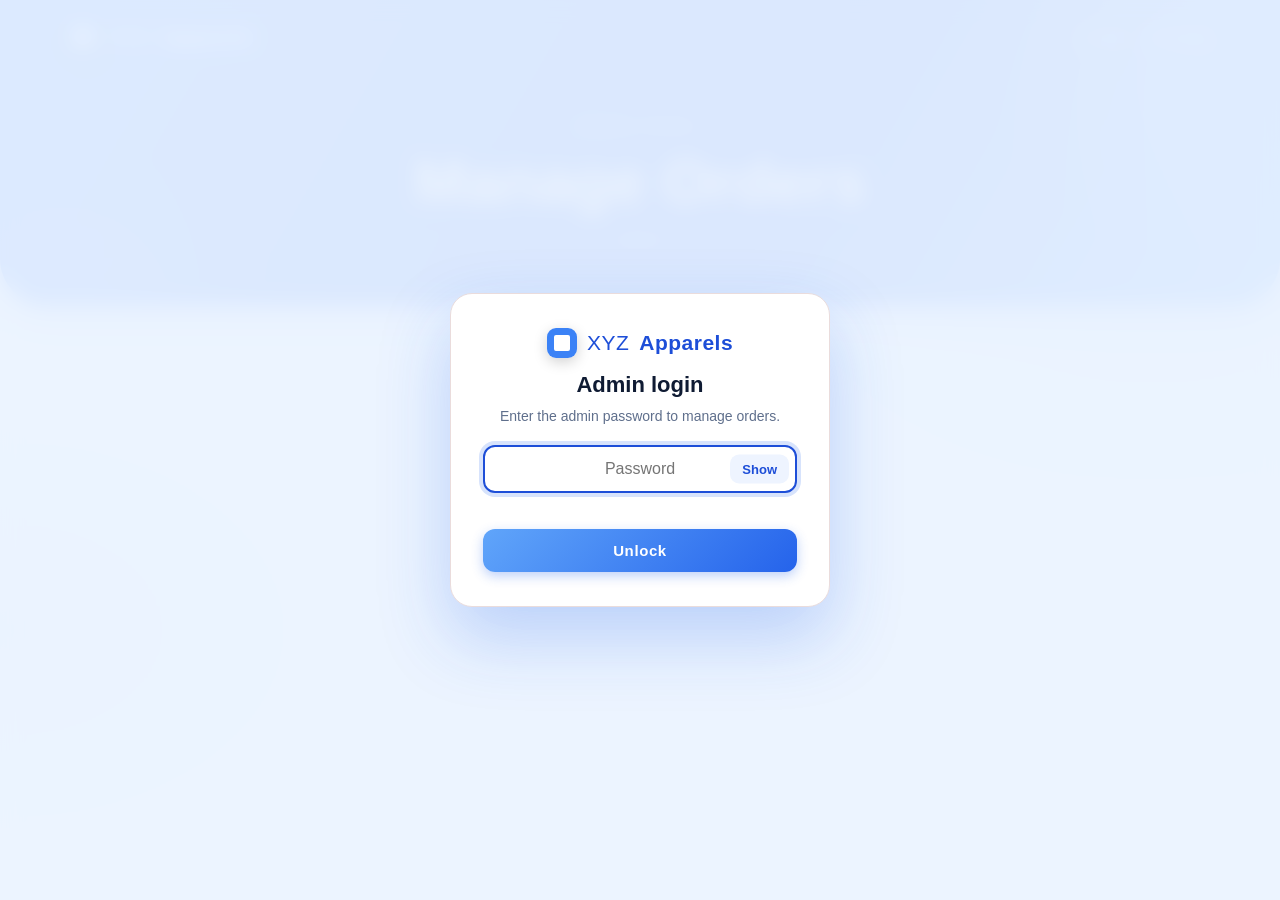
==== admin-panel.html @ ec667dd8 "Add files via upload" ====
<!doctype html><html lang="en"><head><meta charset="utf-8"><meta name="viewport" content="width=device-width,initial-scale=1">
<title>Admin Panel - XYZ Apparels Ltd</title>
<link rel="preconnect" href="https://fonts.googleapis.com"><link href="https://fonts.googleapis.com/css2?family=Inter:wght@400;500;600&family=Playfair+Display:wght@500;600&display=swap" rel="stylesheet"><link rel="stylesheet" href="style.css"></head><body>
<div class="top"><div class="topbar"><a class="brand" href="index.html">XYZ <b>Apparels</b></a><div class="nav"><a href="index.html">Home</a><a href="admin.html">Orders</a></div></div>
<section class="hero"><div class="eyebrow">Admin Panel</div><h1>Manage Orders</h1><div class="rule"></div></section></div>
<main>
<div class="tabs" id="tabs"></div>
<div class="ocard"><div class="oc-h" id="och">Order details</div>
<div class="oc-grid"><div class="of"><label for="dt">Date</label><input type="date" id="dt"></div>
<div class="of grow"><label for="ttl">Order name / buyer / PO number</label><input id="ttl" maxlength="80" placeholder="e.g. Buyer ABC - PO 1234" autocomplete="off"></div>
<div class="of"><label for="opc">Products</label><input id="opc" maxlength="12" inputmode="numeric" placeholder="e.g. 250" autocomplete="off" style="width:120px"></div>
<div class="of full"><label for="nt">Note (optional)</label><textarea id="nt" rows="2" maxlength="300" placeholder="Anything worth knowing about this order"></textarea></div></div></div>
<div class="toolbar"><button class="btn sec" id="binb" style="margin-left:0">Recycle bin</button><button class="btn sec" id="histb" style="margin-left:0">Version history</button>
<button class="btn sec" id="bk" style="margin-left:0">Download backup</button><button class="btn sec" id="rb" style="margin-left:0">Restore from backup</button><button class="btn sec" id="csv" style="margin-left:0">Export to Excel (CSV)</button></div>
<div class="note" style="margin-bottom:12px">Click any image to view or edit it. You can also <b>drag pictures onto the table</b> to add them as new designs. Press Save when you are done.</div>
<div class="addrow"><button class="btn sec add" id="add" style="margin-left:0">+ Add design</button><button class="btn sec add" id="addpics" style="margin-left:0">Add designs from pictures</button></div>
<div class="wrap" id="wrap"><table><thead><tr><th class="name">Design</th><th>Name</th><th>Products</th><th>Image</th><th>Quantity</th><th>Cutting</th><th>Print</th><th>Sewing</th><th>Finishing</th><th></th></tr></thead><tbody id="b"></tbody></table></div>
<div class="savebar"><span class="status" id="st">All changes saved</span><button class="btn lg" id="save">Save</button></div></main>
<input type="file" id="file" accept="image/*" hidden><input type="file" id="multi" accept="image/*" multiple hidden><input type="file" id="bkfile" accept=".json,application/json" hidden>
<script src="sheets-config.js"></script>
<script src="app.js"></script><script>start("admin",()=>{
const $=id=>document.getElementById(id);
const tabs=$("tabs"), dt=$("dt"), ttl=$("ttl"), nt=$("nt"), opc=$("opc"), fi=$("file"), st=$("st");
let flash=new Set(), cur=1, target=null, draft=clone(load()), dirty=false;
function drawTabs(){ tabs.innerHTML=ORDERS.map(o=>`<button class="tab ${o.id===cur?"on":""}" data-o="${o.id}">Order ${o.id}</button>`).join("")+'<button class="tab add" data-add="1">+ Add order</button>'+(ORDERS.length>1?'<button class="tab del" data-del="1">&minus; Remove last order</button>':''); }
tabs.onclick=async e=>{ const b=e.target.closest(".tab"); if(!b)return;
  if(b.dataset.del){
    const last=ORDERS.length; if(last<=1)return;
    const n=designCount(draft,ORDERS[last-1]), hasInfo=!!((draft._dates&&draft._dates[last])||(draft._titles&&draft._titles[last])||(draft._notes&&draft._notes[last])||(draft._products&&draft._products[last]));
    if(n>0||hasInfo){ if(!(await confirmBox("Remove Order "+last+"?"+(n?" Its "+n+" design"+(n>1?"s":"")+" will be deleted.":"")))) return; }
    for(let k=1;k<=n;k++){ const r=getRow(draft,last,k); if(Object.keys(r).length) (draft._bin=draft._bin||[]).push(Object.assign({o:last,i:k},clone(cleanRow(r)))); }
    delete draft[last]; ["_n","_dates","_titles","_notes","_products"].forEach(k=>{ if(draft[k]) delete draft[k][last]; });
    setOrderCount(last-1); if(cur>ORDERS.length) cur=ORDERS.length;
    mark(true); drawTabs(); showDate(); render(); return;
  }
  if(b.dataset.add){ if(ORDERS.length>=200)return; setOrderCount(ORDERS.length+1); cur=ORDERS.length; mark(true); drawTabs(); showDate(); render(); return; }
  flash.clear(); cur=+b.dataset.o; drawTabs(); showDate(); render(); };
function showDate(){
  dt.value=(draft._dates&&draft._dates[cur])||""; ttl.value=(draft._titles&&draft._titles[cur])||""; nt.value=(draft._notes&&draft._notes[cur])||""; opc.value=(draft._products&&draft._products[cur])||"";
  $("och").textContent="Order "+cur+" details";
}
function setMeta(key,v){ draft[key]=draft[key]||{}; if(String(v).trim()) draft[key][cur]=v; else delete draft[key][cur]; mark(true); }
dt.oninput=()=>setMeta("_dates",dt.value); ttl.oninput=()=>setMeta("_titles",ttl.value); nt.oninput=()=>setMeta("_notes",nt.value); opc.oninput=()=>setMeta("_products",opc.value.trim());
showDate(); drawTabs();
window.__dirty=()=>dirty;
function mark(v){dirty=v;st.textContent=v?"Unsaved changes":"All changes saved";st.className="status "+(v?"dirty":"");}
function row(i){draft[cur]=draft[cur]||{};draft[cur][i]=draft[cur][i]||{};return draft[cur][i];}
function setF(i,f,v){const r=row(i); if(v) r[f]=v; else delete r[f]; mark(true);}
function render(){
  const o=ORDERS.find(x=>x.id===cur); let h="";
  for(let i=1;i<=designCount(draft,o);i++){ const r=getRow(draft,cur,i);
    h+=`<tr data-i="${i}"${flash.has(cur+"_"+i)?' class="flash"':""}><td class="name" data-label="Design">Design ${i}</td><td data-label="Name"><input class="cell name-in" placeholder="Product name" value="${esc(r.name)}" oninput="setF(${i},'name',this.value.trim())"></td><td data-label="Products"><input class="cell pc-in" inputmode="numeric" placeholder="0" value="${esc(r.products)}" oninput="setF(${i},'products',this.value.trim())"></td><td data-label="Image">${r.img?`<img class="thumb" src="${r.img}">`:'<div class="ph">&#9707;</div>'}
    <div class="btns"><button class="btn" onclick="up(${i})">${r.img?"Replace":"Upload"}</button>${r.img?`<button class="btn sec" onclick="rm(${i})">Remove</button>`:""}</div></td>`+
    COLS.map(c=>`<td data-label="${c[1]}"><input class="cell" value="${esc(r[c[0]])}" oninput="setF(${i},'${c[0]}',this.value.trim())"></td>`).join("")+`<td class="act"><button class="btn sec del" onclick="delD(${i})">Delete</button></td></tr>`; }
  $("b").innerHTML=h||'<tr><td colspan="10" style="height:120px;color:#5f6f8c">No designs yet - press "+ Add design" or drag pictures here</td></tr>';
}
async function delD(i){
  const o=ORDERS.find(x=>x.id===cur), n=designCount(draft,o);
  const has=Object.keys(getRow(draft,cur,i)).length>0;
  const binRow=()=>{ if(has) (draft._bin=draft._bin||[]).push(Object.assign({o:cur,i},clone(cleanRow(getRow(draft,cur,i))))); };
  if(has && !(await confirmBox("Do you really want to delete this design?")))return false;
  binRow();
  const rows=draft[cur]=draft[cur]||{};
  for(let k=i;k<n;k++){ if(rows[k+1]) rows[k]=rows[k+1]; else delete rows[k]; }
  delete rows[n]; draft._n=draft._n||{}; draft._n[cur]=n-1; mark(true); render(); return true;
}
function up(i){target=i;fi.value="";fi.click()}
function rm(i){setF(i,"img","");render()}
fi.onchange=async()=>{ if(!fi.files[0])return; setF(target,"img",await readImage(fi.files[0])); render(); };
$("add").onclick=()=>{const o=ORDERS.find(x=>x.id===cur); draft._n=draft._n||{}; draft._n[cur]=designCount(draft,o)+1; mark(true); render();
  const w=$("wrap"); w.scrollTop=w.scrollHeight;};
$("save").onclick=()=>doSave();
window.onbeforeunload=e=>{ if(dirty){e.preventDefault();e.returnValue="";} };
async function doSave(){
  const b=$("save"); b.disabled=true; b.textContent="Saving...";
  const ok=await save(draft); b.disabled=false; b.textContent="Save";
  if(ok){ flash.clear(); draft=load(); showDate(); render(); st.textContent="Saved"; st.className="status ok"; dirty=false; }
  return ok;
}
$("b").addEventListener("click",e=>{
  const t=e.target.closest(".thumb,.ph"); if(!t)return;
  Viewer.open({edit:true,count:()=>designCount(draft,ORDERS.find(x=>x.id===cur)),get:i=>getRow(draft,cur,i),
    setField:(i,k,v)=>setF(i,k,v),setImage:(i,v)=>setF(i,"img",v),remove:delD,save:doSave,dirty:()=>dirty,onClose:render},+t.closest("tr").dataset.i);
});

// ---- add many designs from pictures (button or drag & drop)
async function addFromFiles(files){
  files=files.filter(f=>/^image\//.test(f.type));
  if(!files.length){ alert("Please choose picture files."); return; }
  if(files.length>100){ alert("Up to 100 pictures at a time. The first 100 will be added."); files=files.slice(0,100); }
  const o=ORDERS.find(x=>x.id===cur); let n=designCount(draft,o);
  const c=chip("Adding pictures... 0/"+files.length);
  for(let k=0;k<files.length;k++){
    try{
      const img=await readImage(files[k]); n++; draft._n=draft._n||{}; draft._n[cur]=n;
      const r=row(n); r.img=img;
      const nm=files[k].name.replace(/\.[^.]+$/,"").replace(/[_-]+/g," ").trim(); if(nm) r.name=nm;
    }catch(e){}
    c.textContent="Adding pictures... "+(k+1)+"/"+files.length;
  }
  c.remove(); mark(true); render(); const w=$("wrap"); w.scrollTop=w.scrollHeight;
}
$("addpics").onclick=()=>{ $("multi").value=""; $("multi").click(); };
$("multi").onchange=()=>addFromFiles([...$("multi").files]);
const wrap=$("wrap"), hasFiles=e=>e.dataTransfer&&[...e.dataTransfer.types].includes("Files");
["dragenter","dragover"].forEach(ev=>wrap.addEventListener(ev,e=>{ if(hasFiles(e)){ e.preventDefault(); wrap.classList.add("drop"); } }));
["dragleave","drop"].forEach(ev=>wrap.addEventListener(ev,()=>wrap.classList.remove("drop")));
wrap.addEventListener("drop",e=>{ if(hasFiles(e)){ e.preventDefault(); addFromFiles([...e.dataTransfer.files]); } });
window.addEventListener("dragover",e=>{ if(hasFiles(e)) e.preventDefault(); });
window.addEventListener("drop",e=>{ if(hasFiles(e)) e.preventDefault(); });

// ---- backup / restore / export
const today=()=>new Date().toISOString().slice(0,10);
function download(name,text,type){ const a=document.createElement("a"); a.href=URL.createObjectURL(new Blob([text],{type})); a.download=name; document.body.appendChild(a); a.click(); setTimeout(()=>{ URL.revokeObjectURL(a.href); a.remove(); },1500); }
$("bk").onclick=()=>{
  if(dirty && !confirm("You have unsaved changes. They will NOT be in this backup. Continue?")) return;
  const s=load(), out={app:"xyz-orders",version:2,exportedAt:new Date().toISOString(),orderCount:ORDERS.length,orders:[]};
  ORDERS.forEach(o=>{
    const n=designCount(s,o), ds=[];
    for(let i=1;i<=n;i++){ const r=getRow(s,o.id,i), x={}; ["name","products","qty","cutting","print","sewing","finishing","img"].forEach(k=>{ if(r[k]) x[k]=r[k]; }); ds.push(x); }
    out.orders.push({id:o.id,date:(s._dates||{})[o.id]||"",name:(s._titles||{})[o.id]||"",note:(s._notes||{})[o.id]||"",products:(s._products||{})[o.id]||"",designs:ds});
  });
  download("xyz-orders-backup-"+today()+".json",JSON.stringify(out),"application/json");
};
$("rb").onclick=()=>{ if(dirty){ alert("Please press Save first, then restore from a backup."); return; } $("bkfile").value=""; $("bkfile").click(); };
$("bkfile").onchange=async()=>{
  const f=$("bkfile").files[0]; if(!f) return;
  let b; try{ b=JSON.parse(await f.text()); }catch(e){ alert("That file is not a valid backup."); return; }
  if(!b||b.app!=="xyz-orders"||!Array.isArray(b.orders)){ alert("That file is not an XYZ Orders backup."); return; }
  const nd=b.orders.reduce((a,o)=>a+((o.designs||[]).length),0);
  if(!(await confirmBox("Replace ALL current data with this backup?","Load backup","The backup has "+b.orders.length+" orders and "+nd+" designs. Nothing is changed until you press Save, and your current data is stored in Version history first, so you can undo it."))) return;
  setOrderCount(b.orderCount||b.orders.length||6);
  const n2={_n:{},_dates:{},_titles:{},_notes:{},_products:{}};
  b.orders.forEach(o=>{
    if(!(o.id>=1&&o.id<=ORDERS.length)) return;
    const ds=o.designs||[]; n2[o.id]={}; ds.forEach((x,k)=>{ n2[o.id][k+1]=Object.assign({},x); }); n2._n[o.id]=ds.length;
    if(o.date) n2._dates[o.id]=o.date; if(o.name) n2._titles[o.id]=o.name; if(o.note) n2._notes[o.id]=o.note; if(o.products) n2._products[o.id]=o.products;
  });
  draft=n2; cur=1; flash.clear(); drawTabs(); showDate(); render(); mark(true);
};
$("csv").onclick=()=>{
  const s=load(), q=v=>'"'+String(v==null?"":v).replace(/"/g,'""')+'"', safe=v=>/^[=+\-@]/.test(String(v||""))?"'"+v:(v||"");
  const rows=[["Order","Order name","Order products","Date","Design","Name","Products","Quantity","Cutting","Print","Sewing","Finishing"]];
  ORDERS.forEach(o=>{ const n=designCount(s,o);
    for(let i=1;i<=n;i++){ const r=getRow(s,o.id,i); rows.push([o.id,safe((s._titles||{})[o.id]),(s._products||{})[o.id]||"",(s._dates||{})[o.id]||"",i,safe(r.name),r.products||"",r.qty||"",r.cutting||"",r.print||"",r.sewing||"",r.finishing||""]); } });
  download("xyz-orders-"+today()+".csv","﻿"+rows.map(r=>r.map(q).join(",")).join("\r\n"),"text/csv;charset=utf-8");
};

// ---- recovery
const afterRecovery=async(res)=>{
  const before=load();
  if(res&&res.rows) await applyLoad(res); else await loadAll();
  draft=load();
  const sum=diffData(before,draft);
  flash=new Set([...sum.added,...sum.changed].map(x=>x.o+"_"+x.i));
  const first=sum.added[0]||sum.changed[0]||sum.removed[0];
  cur=first?Math.min(first.o,ORDERS.length):Math.min(cur,ORDERS.length);
  drawTabs(); showDate(); render(); mark(false);
  return sum;
};
$("binb").onclick=()=>{ if(dirty){ alert("Please press Save first, then open the Recycle bin."); return; } openBin(afterRecovery); };
$("histb").onclick=()=>{ if(dirty){ alert("Please press Save first, then open Version history."); return; } openHistory(afterRecovery); };
Object.assign(window,{up,rm,delD,setF});
render();
});</script></body></html>
---- style.css ----
:root{--bg:#fbf8f8;--red:#2563eb;--red2:#60a5fa;--dark:#3b82f6;--line:#eadcdc;--text:#0f1b33;--mute:#5f6f8c}
*{box-sizing:border-box}
html{scroll-behavior:smooth}
body{margin:0;font-family:'Inter',system-ui,sans-serif;color:var(--text);min-height:100vh;background:var(--bg)}
a{color:inherit}
.top{background:linear-gradient(135deg,var(--dark),var(--red) 55%,var(--red2));color:#fff;position:relative;overflow:hidden;box-shadow:0 10px 30px rgba(37,99,235,.25)}
.top::before{content:"";position:absolute;right:-120px;top:-160px;width:420px;height:420px;border-radius:50%;background:rgba(255,255,255,.07)}
.top::after{content:"";position:absolute;left:-90px;bottom:-200px;width:360px;height:360px;border-radius:50%;background:rgba(255,255,255,.05)}
.topbar{position:relative;z-index:1;display:flex;justify-content:space-between;align-items:center;max-width:1200px;margin:0 auto;padding:22px 28px}
.brand{font-family:'Playfair Display',serif;font-size:20px;letter-spacing:.5px}
.brand b{font-weight:600;border-bottom:2px solid rgba(255,255,255,.7)}
.nav a{font-size:13px;letter-spacing:.14em;text-transform:uppercase;text-decoration:none;color:rgba(255,255,255,.8);margin-left:22px;transition:.2s}
.nav a:hover{color:#fff}
.hero{position:relative;z-index:1;text-align:center;padding:46px 20px 64px}
.eyebrow{font-size:12px;letter-spacing:.35em;text-transform:uppercase;color:var(--red)}
.top .eyebrow{color:rgba(255,255,255,.8)}
.hero h1{font-family:'Playfair Display',serif;font-weight:600;font-size:clamp(34px,6vw,62px);margin:12px 0 10px;color:#fff}
.hero p{color:rgba(255,255,255,.85);max-width:520px;margin:0 auto}
.rule{width:90px;height:2px;margin:22px auto 0;background:linear-gradient(90deg,transparent,#fff,transparent)}
main{max-width:1200px;margin:0 auto;padding:36px 28px 70px}
.top + main{margin-top:0}
.grid{display:grid;grid-template-columns:repeat(auto-fill,minmax(330px,1fr));gap:26px}
.card{position:relative;display:block;text-decoration:none;padding:34px 30px 28px;border-radius:18px;overflow:hidden;background:#fff;border:1px solid var(--line);
box-shadow:0 6px 20px rgba(37,99,235,.06);transition:transform .35s cubic-bezier(.2,.8,.2,1),border-color .35s,box-shadow .35s}
.card::before{content:"";position:absolute;inset:0 0 auto 0;height:4px;background:linear-gradient(90deg,var(--dark),var(--red2))}
.card::after{content:"";position:absolute;right:-60px;top:-60px;width:180px;height:180px;border-radius:50%;background:radial-gradient(circle,rgba(96,165,250,.10),transparent 70%)}
.card:hover{transform:translateY(-8px);border-color:rgba(37,99,235,.35);box-shadow:0 24px 44px rgba(37,99,235,.18)}
.card .no{font-family:'Playfair Display',serif;font-size:60px;line-height:1;color:var(--red)}
.card .lbl{font-size:12px;letter-spacing:.3em;text-transform:uppercase;color:var(--mute);margin-top:6px}
.card h2{font-family:'Playfair Display',serif;font-weight:500;font-size:28px;margin:18px 0 18px}
.stats{display:flex;gap:28px;padding-top:18px;border-top:1px solid var(--line)}
.stats span{display:block;font-size:11px;letter-spacing:.2em;text-transform:uppercase;color:var(--mute)}
.stats strong{font-size:20px;font-weight:600}
.stats small{font-weight:400;color:var(--mute);font-size:13px}
.go{position:absolute;right:26px;bottom:26px;width:38px;height:38px;border-radius:50%;border:1px solid var(--red);display:grid;place-items:center;color:var(--red);transition:.3s}
.card:hover .go{background:var(--red);color:#fff;transform:translateX(4px)}
.back{display:inline-block;margin:0 0 20px;color:var(--mute);text-decoration:none;font-size:14px}
.back:hover{color:var(--red)}
.otitle{font-family:'Playfair Display',serif;font-size:46px;font-weight:600;margin:6px 0 18px}
.chips{display:flex;gap:12px;flex-wrap:wrap;margin:0 0 26px}
.chip{padding:10px 18px;border:1px solid var(--line);border-radius:999px;background:#fff;font-size:14px;color:var(--mute)}
.chip b{color:var(--red);font-weight:600;margin-left:6px}
.wrap{overflow:auto;border-radius:16px;border:1px solid var(--line);background:#fff;box-shadow:0 14px 40px rgba(37,99,235,.10);max-height:75vh}
table{border-collapse:separate;border-spacing:0;width:100%;min-width:820px}
thead th{position:sticky;top:0;z-index:2;background:linear-gradient(135deg,var(--dark),var(--red));color:#fff;font-size:12px;letter-spacing:.18em;text-transform:uppercase;font-weight:600;padding:18px 14px}
td{padding:12px 14px;text-align:center;border-bottom:1px solid var(--line);height:78px}
tbody tr:nth-child(even){background:#f3f8ff}
tbody tr{transition:background .2s}
tbody tr:hover{background:#e6f0ff}
tbody tr:last-child td{border-bottom:0}
td.name,th.name{text-align:left;padding-left:24px}
td.name{font-family:'Playfair Display',serif;font-size:17px;white-space:nowrap}
.thumb{width:62px;height:62px;border-radius:12px;object-fit:cover;display:block;margin:0 auto;border:2px solid #fff;box-shadow:0 4px 14px rgba(37,99,235,.25)}
.ph{width:62px;height:62px;border-radius:12px;border:1px dashed #bcd0ee;margin:0 auto;display:grid;place-items:center;color:#bcd0ee;font-size:20px}
.empty{color:#bcd0ee}
.btn{background:linear-gradient(135deg,var(--red2),var(--red));color:#fff;border:0;border-radius:10px;padding:8px 16px;cursor:pointer;font:600 13px 'Inter',sans-serif;letter-spacing:.04em;transition:.2s;box-shadow:0 4px 12px rgba(37,99,235,.3)}
.btn:hover{filter:brightness(1.08);transform:translateY(-1px)}
.btn.sec{background:#fff;color:var(--mute);border:1px solid var(--line);margin-left:6px;box-shadow:none}
.btn.sec:hover{color:var(--red);border-color:var(--red)}
.btns{margin-top:8px}
input.cell{width:96px;padding:10px 8px;text-align:center;background:#fff;color:#0f1b33;font:600 14px "Inter",sans-serif;border:2px solid #93b4f5;border-radius:10px;box-shadow:0 2px 6px rgba(37,99,235,.18);transition:.2s}
input.cell:hover{border-color:#2563eb}
input.cell:focus{outline:0;border-color:#1d4ed8;box-shadow:0 0 0 4px rgba(37,99,235,.22)}
select{padding:11px 16px;background:#fff;color:var(--text);border:1px solid var(--red);border-radius:12px;font:15px 'Inter',sans-serif}
.toolbar{display:flex;gap:16px;align-items:center;flex-wrap:wrap;margin-bottom:22px}
.note{color:var(--mute);font-size:13px}
footer{text-align:center;color:var(--mute);font-size:12px;letter-spacing:.2em;text-transform:uppercase;padding:0 0 36px}
@media(max-width:600px){.topbar{padding:16px}main{padding:26px 14px 50px}}
/* order cards - distinct deep blue */
.card{background:linear-gradient(145deg,#1e3a8a,#2563eb 60%,#3b82f6);border:0;color:#fff;box-shadow:0 14px 34px rgba(37,99,235,.35);min-height:200px;padding-bottom:34px}
.card::before{height:3px;background:linear-gradient(90deg,#fff,transparent);opacity:.5}
.card::after{background:radial-gradient(circle,rgba(255,255,255,.2),transparent 70%)}
.card:hover{box-shadow:0 26px 50px rgba(37,99,235,.5)}
.card .no{color:#fff}
.card .lbl{color:rgba(255,255,255,.75);margin-top:8px;font-size:13px}
.go{border-color:#fff;color:#fff}
.card:hover .go{background:#fff;color:#1d4ed8}
.thumbs{display:flex;gap:8px;margin-top:22px;flex-wrap:wrap;max-width:calc(100% - 50px)}
.thumbs img,.thumbs .more{width:46px;height:46px;border-radius:10px;object-fit:cover;border:2px solid rgba(255,255,255,.9)}
.thumbs .more{background:rgba(255,255,255,.2);display:grid;place-items:center;font-weight:600;font-size:13px}
.empty-note{margin-top:22px;font-size:13px;color:rgba(255,255,255,.7)}
/* admin save bar */
.savebar{position:sticky;bottom:16px;z-index:5;display:flex;justify-content:flex-end;align-items:center;gap:14px;margin-top:18px}
.savebar .status{background:#fff;border:1px solid var(--line);border-radius:999px;padding:8px 16px;font-size:13px;color:var(--mute)}
.savebar .status.dirty{color:#b45309;border-color:#f5c27a;background:#fffaf0}
.savebar .status.ok{color:#15803d;border-color:#a7e3bd;background:#f2fcf5}
.btn.lg{padding:13px 30px;font-size:15px;border-radius:12px}
.btn.add{margin-top:18px}

/* ===== premium polish + animation ===== */
@keyframes fadeUp{from{opacity:0;transform:translateY(28px)}to{opacity:1;transform:none}}
@keyframes fadeIn{from{opacity:0}to{opacity:1}}
@keyframes gradMove{0%{background-position:0% 50%}50%{background-position:100% 50%}100%{background-position:0% 50%}}
@keyframes float{0%,100%{transform:translate(0,0) scale(1)}50%{transform:translate(30px,-24px) scale(1.08)}}
@keyframes floatB{0%,100%{transform:translate(0,0)}50%{transform:translate(-36px,22px)}}
@keyframes shine{from{background-position:-200% 0}to{background-position:200% 0}}
@keyframes ruleGrow{from{width:0;opacity:0}to{width:90px;opacity:1}}
@keyframes bob{0%,100%{transform:translateY(0)}50%{transform:translateY(-5px)}}
@keyframes rowIn{from{opacity:0;transform:translateX(-14px)}to{opacity:1;transform:none}}
@keyframes pop{from{opacity:0;transform:scale(.5)}to{opacity:1;transform:none}}
@keyframes pulse{0%{box-shadow:0 0 0 0 rgba(37,99,235,.45)}100%{box-shadow:0 0 0 14px rgba(37,99,235,0)}}

body{animation:fadeIn .6s ease both;
background:radial-gradient(700px 420px at 90% 30%,rgba(96,165,250,.14),transparent 60%),radial-gradient(600px 400px at 0% 70%,rgba(37,99,235,.08),transparent 60%),#f7faff;background-attachment:fixed}
.top{background:linear-gradient(120deg,#3b82f6,#2563eb 30%,#60a5fa 60%,#2563eb 85%,#3b82f6);background-size:300% 300%;animation:gradMove 14s ease infinite;
border-radius:0 0 46px 46px;box-shadow:0 18px 50px rgba(37,99,235,.32)}
.top::before{animation:float 11s ease-in-out infinite;background:radial-gradient(circle,rgba(255,255,255,.22),rgba(255,255,255,0) 70%)}
.top::after{animation:floatB 13s ease-in-out infinite;background:radial-gradient(circle,rgba(255,255,255,.16),rgba(255,255,255,0) 70%)}
.topbar{animation:fadeUp .7s .05s cubic-bezier(.2,.8,.2,1) both}
.brand{display:flex;align-items:center;gap:10px;font-size:21px}
.brand::before{content:"";width:30px;height:30px;border-radius:9px;background:#fff;box-shadow:inset 0 0 0 7px #3b82f6,0 4px 14px rgba(0,0,0,.18);animation:bob 4s ease-in-out infinite}
.brand b{border:0}
.nav a{position:relative;padding:6px 0}
.nav a::after{content:"";position:absolute;left:0;bottom:0;height:2px;width:100%;background:#fff;transform:scaleX(0);transform-origin:left;transition:transform .35s}
.nav a:hover::after{transform:scaleX(1)}
.hero .eyebrow{animation:fadeUp .8s .15s both}
.hero h1{animation:fadeUp .9s .28s cubic-bezier(.2,.8,.2,1) both;text-shadow:0 6px 30px rgba(15,40,120,.35);
background:linear-gradient(100deg,#fff 30%,#dbeafe 50%,#fff 70%);background-size:200% 100%;-webkit-background-clip:text;background-clip:text;color:transparent;
animation:fadeUp .9s .28s both,shine 6s 1.4s linear infinite}
.hero p{animation:fadeUp .9s .42s both}
.rule{animation:ruleGrow 1s .6s both}
.eyebrow{animation:fadeUp .7s both}

/* cards */
.card{--mx:50%;--my:0%;animation:fadeUp .8s cubic-bezier(.2,.8,.2,1) backwards;animation-delay:calc(.35s + var(--i,0)*.09s);
background:radial-gradient(circle at var(--mx) var(--my),rgba(255,255,255,.28),transparent 46%),linear-gradient(145deg,#1e3a8a,#2563eb 60%,#3b82f6);
border-radius:22px;transition:transform .25s ease-out,box-shadow .35s;will-change:transform}
.card:hover{transform:translateY(-10px)}
.card .no{font-size:72px;letter-spacing:-2px;text-shadow:0 8px 24px rgba(0,0,0,.25);transition:transform .4s}
.card:hover .no{transform:scale(1.08) translateX(6px)}
.card .lbl{letter-spacing:.4em}
.card .shine{position:absolute;inset:0;background:linear-gradient(110deg,transparent 35%,rgba(255,255,255,.28) 50%,transparent 65%);transform:translateX(-120%);pointer-events:none}
.card:hover .shine{transform:translateX(120%);transition:transform .9s ease}
.thumbs img,.thumbs .more{animation:pop .5s backwards;transition:transform .25s}
.thumbs img:nth-child(2){animation-delay:.08s}.thumbs img:nth-child(3){animation-delay:.16s}.thumbs img:nth-child(4){animation-delay:.24s}
.thumbs img:hover{transform:translateY(-4px) scale(1.12)}
.go{transition:.35s}
.card:hover .go{animation:pulse 1.2s infinite}
footer{animation:fadeIn 1.2s .9s both}

/* table + admin */
.chip{transition:.25s}
.wrap{animation:fadeUp .8s .2s cubic-bezier(.2,.8,.2,1) both;border-radius:22px}
thead th{background:linear-gradient(135deg,#1e3a8a,#2563eb);letter-spacing:.2em}
tbody tr{animation:rowIn .5s ease backwards}
tbody tr:nth-child(1){animation-delay:.3s}tbody tr:nth-child(2){animation-delay:.36s}tbody tr:nth-child(3){animation-delay:.42s}tbody tr:nth-child(4){animation-delay:.48s}tbody tr:nth-child(5){animation-delay:.54s}tbody tr:nth-child(6){animation-delay:.6s}tbody tr:nth-child(7){animation-delay:.66s}tbody tr:nth-child(n+8){animation-delay:.7s}
.thumb{transition:transform .3s}
.thumb:hover{transform:scale(1.18);position:relative;z-index:3}
.btn{position:relative;overflow:hidden}
.btn::after{content:"";position:absolute;inset:0;background:linear-gradient(110deg,transparent 30%,rgba(255,255,255,.4) 50%,transparent 70%);transform:translateX(-120%)}
.btn:hover::after{transform:translateX(120%);transition:transform .7s}
.btn:active{transform:scale(.96)}
.btn.lg{animation:pulse 2.2s 1s infinite}
.back{transition:.25s}.back:hover{transform:translateX(-5px)}
.otitle{animation:fadeUp .8s .1s both}
.savebar .status{transition:.3s}
@media(prefers-reduced-motion:reduce){*,*::before,*::after{animation:none!important;transition:none!important}}

/* ===== design viewer / editor ===== */
.thumb,.ph{cursor:zoom-in}
.vw{position:fixed;inset:0;z-index:100;display:none;align-items:center;justify-content:center;padding:20px;background:rgba(10,25,70,.55);backdrop-filter:blur(8px)}
.vw.open{display:flex;animation:fadeIn .25s both}
.vw-panel{position:relative;width:min(760px,100%);max-height:94vh;overflow:auto;background:#fff;border-radius:26px;padding:26px 28px 28px;box-shadow:0 40px 90px rgba(10,25,90,.5);animation:vwIn .4s cubic-bezier(.2,.9,.3,1.1) both}
@keyframes vwIn{from{opacity:0;transform:translateY(30px) scale(.92)}to{opacity:1;transform:none}}
@keyframes slideImg{from{opacity:0;transform:scale(.96)}to{opacity:1;transform:none}}
.vw-x{position:absolute;right:16px;top:14px;width:38px;height:38px;border:0;border-radius:50%;background:#eef4ff;color:#1d4ed8;font-size:24px;line-height:1;cursor:pointer;transition:.25s}
.vw-x:hover{background:#2563eb;color:#fff;transform:rotate(90deg)}
.vw-head{display:flex;align-items:center;justify-content:center;gap:18px;margin:0 40px 16px}
.vw-title{font-family:'Playfair Display',serif;font-size:26px;font-weight:600;text-align:center}
.vw-title small{font:500 13px 'Inter',sans-serif;color:var(--mute);margin-left:6px}
.vw-title em{display:inline-block;margin-left:10px;font:600 11px 'Inter',sans-serif;letter-spacing:.15em;text-transform:uppercase;background:#2563eb;color:#fff;padding:4px 10px;border-radius:999px;vertical-align:middle}
.vw-nav{width:38px;height:38px;border-radius:50%;border:1px solid var(--line);background:#fff;color:#2563eb;font-size:24px;line-height:1;cursor:pointer;transition:.25s}
.vw-nav:hover:not(:disabled){background:#2563eb;color:#fff}
.vw-nav:disabled{opacity:.3;cursor:default}
.vw-stage{display:grid;place-items:center;min-height:240px;border-radius:18px;background:linear-gradient(145deg,#eef4ff,#dbe8ff);overflow:hidden}
.vw-stage.slide .vw-img{animation:slideImg .35s both}
.vw-img{max-width:100%;max-height:52vh;object-fit:contain;display:block}
.vw-none{color:#8aa3d6;font-size:15px;padding:70px 0}
.vw-tools{display:flex;gap:10px;justify-content:center;margin-top:14px}
.vw-details{display:grid;grid-template-columns:repeat(auto-fit,minmax(120px,1fr));gap:12px;margin-top:18px}
.vw-f{display:block;padding:14px;border:1px solid var(--line);border-radius:14px;background:#f7faff;text-align:center}
.vw-f span{display:block;font-size:11px;letter-spacing:.18em;text-transform:uppercase;color:var(--mute);margin-bottom:6px}
.vw-f strong{font-size:20px;color:#0f1b33}
.vw-f input.cell{width:100%}
.vw-foot{display:flex;justify-content:flex-end;align-items:center;gap:14px;margin-top:20px}
.vw-foot .status{background:#fff;border:1px solid var(--line);border-radius:999px;padding:8px 16px;font-size:13px;color:var(--mute)}
.vw-foot .status.dirty{color:#b45309;border-color:#f5c27a;background:#fffaf0}
.vw-foot .status.ok{color:#15803d;border-color:#a7e3bd;background:#f2fcf5}
.btn.del{margin:6px 0 0;padding:4px 10px;font-size:12px;font-family:'Inter',sans-serif}
.btn.danger{background:linear-gradient(135deg,#ef4444,#dc2626);box-shadow:0 4px 12px rgba(220,38,38,.3)}
.btn.sec.del{color:#dc2626;border-color:#f3b4b4}
.btn.sec.del:hover{background:#dc2626;color:#fff;border-color:#dc2626}

/* ===== calm mode: minimal motion ===== */
.top{animation:none;background:linear-gradient(120deg,#3b82f6,#2563eb 60%,#60a5fa);box-shadow:0 12px 34px rgba(37,99,235,.25)}
.top::before,.top::after,.brand::before,.topbar,.hero .eyebrow,.hero p,.rule,.otitle{animation:none}
.top::before,.top::after{opacity:.6}
.rule{width:90px}
.hero h1{animation:fadeIn .5s both;background:none;-webkit-text-fill-color:#fff;color:#fff;text-shadow:0 4px 18px rgba(15,40,120,.3)}
body{animation:fadeIn .3s both}
.card{animation:fadeIn .4s both;animation-delay:0s}
.card:hover{transform:translateY(-4px)}
.card:hover .no{transform:none}
.card .shine{display:none}
.card:hover .go{animation:none}
.thumbs img,.thumbs .more{animation:none}
.thumbs img:hover{transform:none}
.wrap{animation:none}
tbody tr{animation:none}
.thumb:hover{transform:none}
.btn::after{display:none}
.btn.lg{animation:none}
footer{animation:none}
.vw-panel{animation:fadeIn .2s both}
.vw-stage.slide .vw-img{animation:none}
.vw-x:hover{transform:none}
.vw-foot,.cf{}
.cf{position:fixed;inset:0;z-index:200;display:flex;align-items:center;justify-content:center;padding:20px;background:rgba(10,25,70,.5);backdrop-filter:blur(4px);animation:fadeIn .15s both}
.cf-box{background:#fff;border-radius:22px;padding:30px 30px 24px;max-width:400px;width:100%;text-align:center;box-shadow:0 30px 80px rgba(10,25,90,.45)}
.cf-ico{width:52px;height:52px;margin:0 auto 14px;border-radius:50%;background:#fee2e2;color:#dc2626;font:700 28px 'Inter',sans-serif;display:grid;place-items:center}
.cf-box h3{margin:0 0 6px;font-family:'Playfair Display',serif;font-size:22px}
.cf-box p{margin:0 0 22px;color:var(--mute);font-size:14px}
.cf-btns{display:flex;gap:10px;justify-content:center}
.cf-btns .btn{margin:0;padding:11px 24px}
.btn.sec.del{padding:11px 22px;font-size:15px;font-weight:600;border-radius:12px;margin:0;background:#fff;color:#dc2626;border:2px solid #f3b4b4}
.btn.sec.del:hover{background:#dc2626;color:#fff;border-color:#dc2626}
.btn.danger{padding:11px 22px;font-size:15px}

/* date + order tabs */
.datebox{display:inline-flex;align-items:center;gap:12px;background:#fff;border:1px solid var(--line);border-radius:14px;padding:10px 16px;margin-bottom:18px;box-shadow:0 4px 14px rgba(37,99,235,.08)}
.datebox label{font-size:12px;letter-spacing:.2em;text-transform:uppercase;font-weight:600;color:#2563eb}
.datebox input{border:2px solid #93b4f5;border-radius:10px;padding:9px 12px;font:600 15px 'Inter',sans-serif;color:#0f1b33;background:#fff}
.datebox input:focus{outline:0;border-color:#1d4ed8;box-shadow:0 0 0 4px rgba(37,99,235,.18)}
.tabs{display:flex;gap:10px;flex-wrap:wrap;margin-bottom:18px}
.tab{border:1px solid var(--line);background:#fff;color:#2563eb;font:600 15px 'Inter',sans-serif;padding:12px 22px;border-radius:12px;cursor:pointer;transition:.2s}
.tab:hover{border-color:#2563eb}
.tab.on{background:linear-gradient(135deg,#1e3a8a,#2563eb);color:#fff;border-color:transparent;box-shadow:0 6px 16px rgba(37,99,235,.3)}
.datepill{display:inline-block;margin-top:16px;padding:8px 18px;border-radius:999px;background:rgba(255,255,255,.2);border:1px solid rgba(255,255,255,.5);color:#fff;font-size:14px;font-weight:500}
.datepill[hidden]{display:none}
.datepill.dark{background:#fff;color:#2563eb;border-color:var(--line);margin:0 0 20px}

/* Arial everywhere */
*,*::before,*::after,input,button,select,textarea{font-family:Arial,Helvetica,sans-serif!important}
/* smaller order numbers + card date */
.card .no{font-size:34px;letter-spacing:0;text-shadow:none;font-weight:700}
.card .lbl{margin-top:4px}
.card{min-height:170px}
.cdate{display:inline-block;margin-top:14px;padding:6px 14px;border-radius:999px;background:rgba(255,255,255,.18);border:1px solid rgba(255,255,255,.4);font-size:13px;font-weight:600;color:#fff}
.cdate.none{background:transparent;border-style:dashed;color:rgba(255,255,255,.75);font-weight:400}
.importbar{background:#fff;border:1px dashed #2563eb;border-radius:14px;padding:12px 18px;margin-bottom:18px;color:#0f1b33;font-size:14px;display:flex;align-items:center;gap:14px;flex-wrap:wrap}

/* login gate */
.gate{position:fixed;inset:0;z-index:300;display:flex;align-items:center;justify-content:center;padding:20px;background:rgba(235,243,255,.92);backdrop-filter:blur(10px)}
.gate-box{background:#fff;border:1px solid var(--line);border-radius:22px;padding:34px 32px;max-width:380px;width:100%;text-align:center;box-shadow:0 30px 70px rgba(37,99,235,.25)}
.gate-box h3{margin:0 0 8px;font-size:22px;color:#0f1b33}
.gate-box p{margin:0 0 18px;color:var(--mute);font-size:14px;line-height:1.5}
.gate-box input{width:100%;padding:13px 14px;border:2px solid #93b4f5;border-radius:12px;font-size:16px;text-align:center;margin-bottom:10px}
.gate-box input:focus{outline:0;border-color:#1d4ed8;box-shadow:0 0 0 4px rgba(37,99,235,.18)}
.gate-err{color:#dc2626;font-size:13px;min-height:18px;margin-bottom:8px}
.gate-box .btn{width:100%}
.tab.add{border-style:dashed;color:#5f6f8c}
.tab.add:hover{color:#2563eb}
.tab.del{border-style:dashed;color:#dc2626;border-color:#f3b4b4}
.tab.del:hover{background:#dc2626;color:#fff;border-color:#dc2626}
.cell.name-in{width:180px;text-align:left;padding-left:12px}
td.pname{font-weight:600;color:#0f1b33;max-width:220px;overflow-wrap:anywhere}
.vw-name{display:block;margin:0 0 14px}
.vw-name span{display:block;font-size:11px;letter-spacing:.18em;text-transform:uppercase;color:var(--mute);margin-bottom:6px}
.vw-name input.cell{width:100%;text-align:left;padding:11px 14px}
.vw-pname{text-align:center;font-size:18px;font-weight:600;color:#0f1b33;margin:-6px 0 14px;overflow-wrap:anywhere}

/* recovery panels */
.gate.pn{align-items:flex-start;overflow:auto}
.pn-box{position:relative;max-width:620px;text-align:left;margin:4vh auto}
.pn-box h3{margin:0 40px 14px 0}
.pn-box .vw-x{position:absolute;right:14px;top:14px}
.pn-note{color:var(--mute);font-size:13px;margin:0 0 14px;line-height:1.5}
.pn-empty{color:var(--mute);text-align:center;padding:30px 0;line-height:1.7}
.pn-row{display:flex;align-items:center;gap:12px;padding:12px;border:1px solid var(--line);border-radius:14px;margin-bottom:10px;background:#f7faff;flex-wrap:wrap}
.pn-img{width:54px;height:54px;border-radius:10px;overflow:hidden;background:#e6eefc;display:grid;place-items:center;color:#8aa3d6;font-size:11px;flex:none}
.pn-img img{width:100%;height:100%;object-fit:cover}
.pn-info{flex:1;min-width:150px}
.pn-info b{display:block;overflow-wrap:anywhere}
.pn-info small{color:var(--mute);font-size:12px}
.pn-row .btn{margin:0}
.gate-box.pn-box .pn-row .btn{width:auto;margin:0;padding:9px 16px;font-size:13px}
.pn-row{justify-content:space-between}

.cf{z-index:500}
.pn-result{background:#f0fdf4;border:1px solid #a7e3bd;color:#14532d;border-radius:14px;padding:14px 16px;margin:0 0 14px;font-size:14px}
.pn-result ul{margin:8px 0 6px;padding-left:0;list-style:none}
.pn-result li{padding:3px 0}
.pn-result li b{display:inline-block;min-width:68px;font-size:11px;letter-spacing:.08em;text-transform:uppercase}
.pn-result li.add b{color:#15803d}.pn-result li.rem b{color:#b91c1c}.pn-result li.chg b{color:#1d4ed8}
.pn-result small{display:block;color:#3f6b4f;margin-top:4px}
.pn-result p{margin:6px 0 0}
tr.flash td{background:#fff3b0!important}

/* ===== compact tables: all columns fit on a normal screen ===== */
table{min-width:0;table-layout:auto}
thead th{padding:14px 8px;font-size:11px;letter-spacing:.1em}
td{padding:8px 8px;height:auto}
td.name,th.name{padding-left:16px;padding-right:8px}
td.name{font-size:15px}
td.pname{max-width:200px}
input.cell{width:76px;padding:8px 6px;font-size:14px}
.cell.name-in{width:150px;padding-left:10px}
.thumb,.ph{width:54px;height:54px}
.btns{margin-top:6px;display:flex;gap:6px;justify-content:center;flex-wrap:wrap}
.btns .btn,.btns .btn.sec{margin:0;padding:6px 11px;font-size:12px}
.btn.sec.del{padding:9px 14px;font-size:14px}
@media(min-width:1200px){main{max-width:1320px}}

.syncchip{position:fixed;right:16px;bottom:16px;z-index:60;background:#fff;border:1px solid var(--line);color:var(--mute);border-radius:999px;padding:7px 14px;font-size:12px;box-shadow:0 6px 18px rgba(37,99,235,.15)}
.pbar{height:8px;border-radius:99px;background:#dbe7fb;overflow:hidden;min-width:70px}
.pbar i{display:block;height:100%;border-radius:99px;background:linear-gradient(90deg,#60a5fa,#2563eb)}
.ptxt{display:block;margin-top:3px;color:var(--mute);font-size:11px}

/* ===== search, order names, totals, progress ===== */
.searchbar{margin:0 0 22px}
.searchbar input,.otools input{width:100%;padding:14px 18px;border:2px solid #93b4f5;border-radius:14px;font-size:15px;background:#fff;color:#0f1b33}
.searchbar input:focus,.otools input:focus{outline:0;border-color:#1d4ed8;box-shadow:0 0 0 4px rgba(37,99,235,.15)}
.results{display:grid;gap:10px;margin-bottom:24px}
.rs{display:flex;align-items:center;gap:14px;padding:12px 14px;background:#fff;border:1px solid var(--line);border-radius:14px;text-decoration:none;transition:.2s}
.rs:hover{border-color:#2563eb;box-shadow:0 8px 20px rgba(37,99,235,.15)}
.rs-img{width:48px;height:48px;border-radius:10px;overflow:hidden;background:#e6eefc;display:grid;place-items:center;color:#2563eb;font-weight:600;flex:none}
.rs-img img{width:100%;height:100%;object-fit:cover}
.rs-info b{display:block;overflow-wrap:anywhere}
.rs-info small{color:var(--mute)}
.rs-count,.rs-none{color:var(--mute);font-size:13px;padding:2px 4px}
.ctitle{margin-top:8px;font-weight:600;font-size:15px;overflow-wrap:anywhere;padding-right:50px}
.cprog{margin-top:12px;padding-right:50px}
.cprog .pbar{background:rgba(255,255,255,.28)}
.cprog .pbar i{background:#fff}
.cprog small{color:rgba(255,255,255,.85);font-size:11px;display:block;margin-top:4px}
.cupd{margin-top:12px;font-size:11px;color:rgba(255,255,255,.7)}
.osub{font-size:20px;font-weight:600;margin:-6px 0 8px;color:#0f1b33;overflow-wrap:anywhere}
.onote{background:#fff;border:1px solid var(--line);border-left:4px solid #2563eb;border-radius:10px;padding:10px 14px;margin:0 0 14px;color:#334155;white-space:pre-wrap;overflow-wrap:anywhere}
.otools{display:flex;gap:12px;align-items:center;margin:0 0 16px;flex-wrap:wrap}
.otools input{flex:1;min-width:220px}
tfoot td{font-weight:700;background:#eef4ff;border-top:2px solid #93b4f5;border-bottom:0}
tr.flash td{background:#fff3b0}
.printhead{display:none}

/* ===== print: clean sheet for the factory floor ===== */
@media print{
  @page{margin:12mm}
  body{background:#fff!important;color:#000}
  .top,.back,.eyebrow,.otools,.datepill,.syncchip,.vw,.gate,footer,.chips .chip:last-child{display:none!important}
  .otitle,.osub,.onote{display:none}
  .printhead{display:block;margin:0 0 10px}
  .ph-co{font-size:12px;letter-spacing:.2em;text-transform:uppercase;color:#444}
  .ph-t{font-size:22px;font-weight:700;margin:2px 0 4px}
  .ph-d{font-size:11px;color:#666;margin-top:4px}
  main{max-width:none;padding:0}
  .wrap{box-shadow:none;border:1px solid #999;max-height:none;overflow:visible;border-radius:0}
  table{min-width:0;width:100%}
  thead th{position:static;background:#e8e8e8!important;color:#000!important;border:1px solid #999;-webkit-print-color-adjust:exact;print-color-adjust:exact}
  td{border:1px solid #bbb;color:#000;padding:5px 6px}
  tr{break-inside:avoid}
  tbody tr:nth-child(even){background:#f6f6f6!important}
  .thumb,.ph{width:44px;height:44px;box-shadow:none}
  .pbar{background:#ddd;-webkit-print-color-adjust:exact;print-color-adjust:exact}.pbar i{background:#333!important;-webkit-print-color-adjust:exact;print-color-adjust:exact}
  tfoot td{background:#eee!important}
  .chips{margin:0 0 8px}.chip{border:1px solid #999;background:#fff;color:#000;padding:4px 10px}.chip b{color:#000}
}

/* ===== admin: order details card, add row, drop zone ===== */
.ocard{background:#fff;border:1px solid var(--line);border-radius:16px;padding:14px 18px 16px;margin:0 0 16px;box-shadow:0 4px 14px rgba(37,99,235,.06)}
.oc-h{font-size:12px;letter-spacing:.18em;text-transform:uppercase;color:#2563eb;font-weight:600;margin-bottom:10px}
.oc-grid{display:flex;gap:14px;flex-wrap:wrap}
.of{display:flex;flex-direction:column;gap:5px}
.of.grow{flex:1;min-width:240px}
.of.full{flex:1 1 100%}
.of label{font-size:11px;letter-spacing:.12em;text-transform:uppercase;color:var(--mute)}
.of input,.of textarea{padding:10px 12px;border:2px solid #93b4f5;border-radius:10px;font-size:14px;color:#0f1b33;background:#fff;font-family:inherit;resize:vertical}
.of input:focus,.of textarea:focus{outline:0;border-color:#1d4ed8;box-shadow:0 0 0 3px rgba(37,99,235,.15)}
.addrow{display:flex;gap:10px;flex-wrap:wrap;margin-top:6px}
.wrap.drop{outline:3px dashed #2563eb;outline-offset:-6px;background:#eaf2ff}
.toolbar{gap:10px}

/* ===== phones: tables become one card per design ===== */
@media(max-width:760px){
  .wrap{overflow:visible;border:0;background:none;box-shadow:none;max-height:none}
  table,thead,tbody,tfoot,tr,td{display:block;width:100%;min-width:0}
  thead{display:none}
  tbody tr,tfoot tr{background:#fff;border:1px solid var(--line);border-radius:16px;margin:0 0 12px;padding:6px 12px;box-shadow:0 4px 14px rgba(37,99,235,.08)}
  tbody tr:nth-child(even){background:#fff}
  td{display:flex;justify-content:space-between;align-items:center;gap:12px;border:0;padding:8px 2px;text-align:right;height:auto}
  td::before{content:attr(data-label);color:var(--mute);font-size:11px;letter-spacing:.1em;text-transform:uppercase;text-align:left;flex:none}
  td.name{font-size:17px;padding-left:2px}
  td.name::before{content:"";}
  td.pname{max-width:none}
  td .btns{justify-content:flex-end}
  td.act{justify-content:flex-end}td.act::before{content:""}
  input.cell,.cell.name-in{width:150px}
  tfoot td.name{justify-content:flex-start}
  tfoot td[colspan]{display:flex}
  .tabs{flex-wrap:nowrap;overflow-x:auto;padding-bottom:6px}
  .tab{flex:none}
  .topbar{padding:14px 16px}
  .nav a{margin-left:12px}
  .hero{padding:30px 16px 46px}
  .oc-grid{flex-direction:column}
  .otools{flex-direction:column;align-items:stretch}
}
[hidden]{display:none!important}
@media(max-width:760px){
  .topbar{gap:6px 10px;flex-wrap:wrap}
  .brand{font-size:17px}
  .brand::before{width:24px;height:24px}
  .nav{display:flex;gap:2px 12px;flex-wrap:wrap}
  .nav a{font-size:11px;letter-spacing:.06em;margin-left:0}
  .otitle{font-size:34px}
  .savebar{justify-content:space-between}
}

/* ===== product count beside the name ===== */
.pn-wrap{display:inline-flex;align-items:center;gap:6px 12px;flex-wrap:wrap}
.pn-wrap .nm{font-weight:600}
.pc{display:inline-flex;align-items:baseline;gap:4px;white-space:nowrap}
.pc b{font-size:22px;font-weight:700;color:#1d4ed8;line-height:1}
.pc small{font-size:11px;letter-spacing:.06em;text-transform:uppercase;color:var(--mute)}
.vw-pname .pc{margin-left:12px}
.vw-pname .pc b{font-size:28px}
input.cell.pc-in{width:64px}
.vw-namerow{display:flex;gap:12px;margin:0 0 14px}
.vw-namerow .vw-name{flex:1;margin:0}
.vw-namerow .vw-pc{flex:0 0 130px}
.vw-pc input.cell{text-align:center;padding-left:6px}

/* ===== smaller dates ===== */
.datepill.dark{font-size:12px;padding:5px 12px;margin-bottom:16px}
.cdate{font-size:11px;padding:4px 10px;margin-top:10px}

/* ===== phones: the picture is the highlight of each card ===== */
@media(max-width:760px){
  tbody tr{display:flex;flex-direction:column;padding:12px 12px 6px}
  tbody td[data-label="Image"]{order:-1;display:block;padding:0 0 6px;text-align:center}
  tbody td[data-label="Image"]::before{content:none}
  tbody td[data-label="Image"] .thumb,tbody td[data-label="Image"] .ph{width:100%;height:auto;aspect-ratio:4/3;max-height:340px;border-radius:12px;border:0;box-shadow:none;background:#eef4ff}
  tbody td[data-label="Image"] .thumb{object-fit:contain}
  tbody td[data-label="Image"] .ph{font-size:34px}
  tbody td[data-label="Image"] .btns{margin-top:8px}
  .pn-wrap{justify-content:flex-end}
  tbody td.name{justify-content:flex-start;font-weight:700}
  .vw-namerow{flex-direction:column}
  .vw-namerow .vw-pc{flex:none}
  /* home page: big 2x2 pictures */
  .thumbs{display:grid;grid-template-columns:1fr 1fr;gap:8px;max-width:none}
  .thumbs img,.thumbs .more{width:100%;height:auto;aspect-ratio:1;font-size:20px}
  .card .go{top:26px;bottom:auto}
}

/* ===== order-level product count (home box + order page) ===== */
.ctitle,.osub{display:flex;align-items:baseline;gap:4px 12px;flex-wrap:wrap}
.card .pc b{color:#fff;font-size:28px}
.card .pc small{color:rgba(255,255,255,.8)}
.osub .pc b{font-size:32px}

/* ===== login: show / hide password ===== */
.pwbox{position:relative;margin-bottom:10px}
.gate-box .pwbox input{margin-bottom:0;padding-right:74px;padding-left:74px}
.pweye{position:absolute;right:8px;top:50%;transform:translateY(-50%);border:0;background:#eef4ff;color:#1d4ed8;font-size:13px;font-weight:600;padding:7px 12px;border-radius:9px;cursor:pointer}
.pweye:hover{background:#2563eb;color:#fff}

/* ===== design count on the home page order boxes ===== */
.cdesigns{margin-top:14px;font-size:13px;letter-spacing:.06em;text-transform:uppercase;color:rgba(255,255,255,.85)}
.cdesigns b{font-size:22px;font-weight:700;color:#fff;letter-spacing:0;margin-right:4px}
.cdesigns + .thumbs{margin-top:10px}

/* ===== 4th picture with "+N" on top ===== */
.thumbs .moreimg{position:relative;width:46px;height:46px;border-radius:10px;overflow:hidden;border:2px solid rgba(255,255,255,.9)}
.thumbs .moreimg img{width:100%;height:100%;border:0;border-radius:0;display:block;animation:none}
.thumbs .moreimg span{position:absolute;inset:0;display:grid;place-items:center;background:rgba(15,30,80,.55);color:#fff;font-weight:700;font-size:14px}
@media(max-width:760px){
  .thumbs .moreimg{width:100%;height:auto;aspect-ratio:1}
  .thumbs .moreimg span{font-size:24px}
}
/* add-design buttons sit above the table */
.addrow{margin:0 0 12px}
.addrow .btn.add{margin-top:0}
a.brand{text-decoration:none;color:#fff}

/* nothing behind the login is shown until the password is confirmed */
body:not(.ready) main{visibility:hidden}
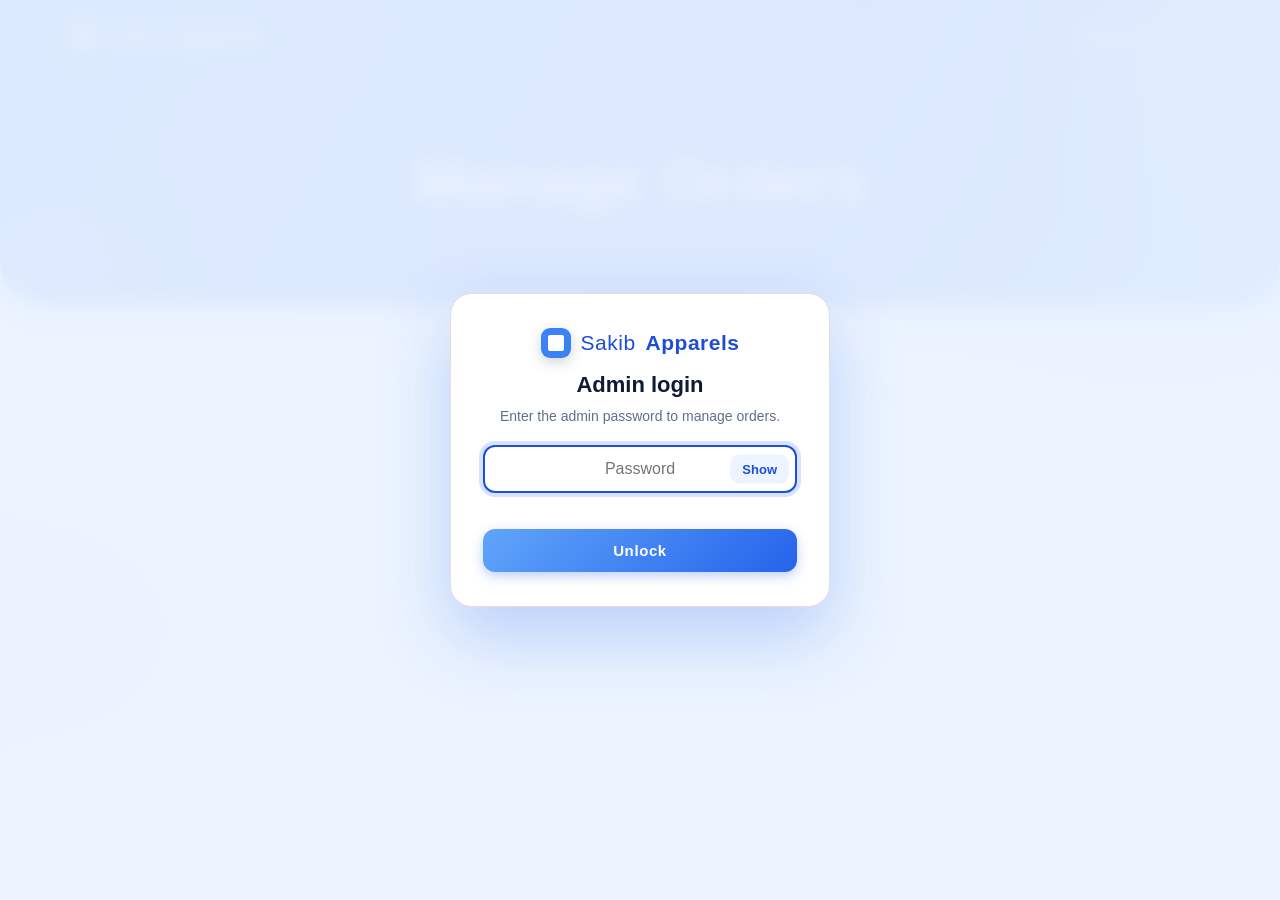
==== commit fde40195: "Add files via upload" ====
--- a/admin-panel.html
+++ b/admin-panel.html
@@ -1,7 +1,7 @@
 <!doctype html><html lang="en"><head><meta charset="utf-8"><meta name="viewport" content="width=device-width,initial-scale=1">
-<title>Admin Panel - XYZ Apparels Ltd</title>
+<title>Admin Panel - Sakib Apparels Ltd</title>
 <link rel="preconnect" href="https://fonts.googleapis.com"><link href="https://fonts.googleapis.com/css2?family=Inter:wght@400;500;600&family=Playfair+Display:wght@500;600&display=swap" rel="stylesheet"><link rel="stylesheet" href="style.css"></head><body>
-<div class="top"><div class="topbar"><a class="brand" href="index.html">XYZ <b>Apparels</b></a><div class="nav"><a href="index.html">Home</a><a href="admin.html">Orders</a></div></div>
+<div class="top"><div class="topbar"><a class="brand" href="index.html">Sakib <b>Apparels</b></a><div class="nav"><a href="index.html">Home</a><a href="admin.html">Orders</a></div></div>
 <section class="hero"><div class="eyebrow">Admin Panel</div><h1>Manage Orders</h1><div class="rule"></div></section></div>
 <main>
 <div class="tabs" id="tabs"></div>
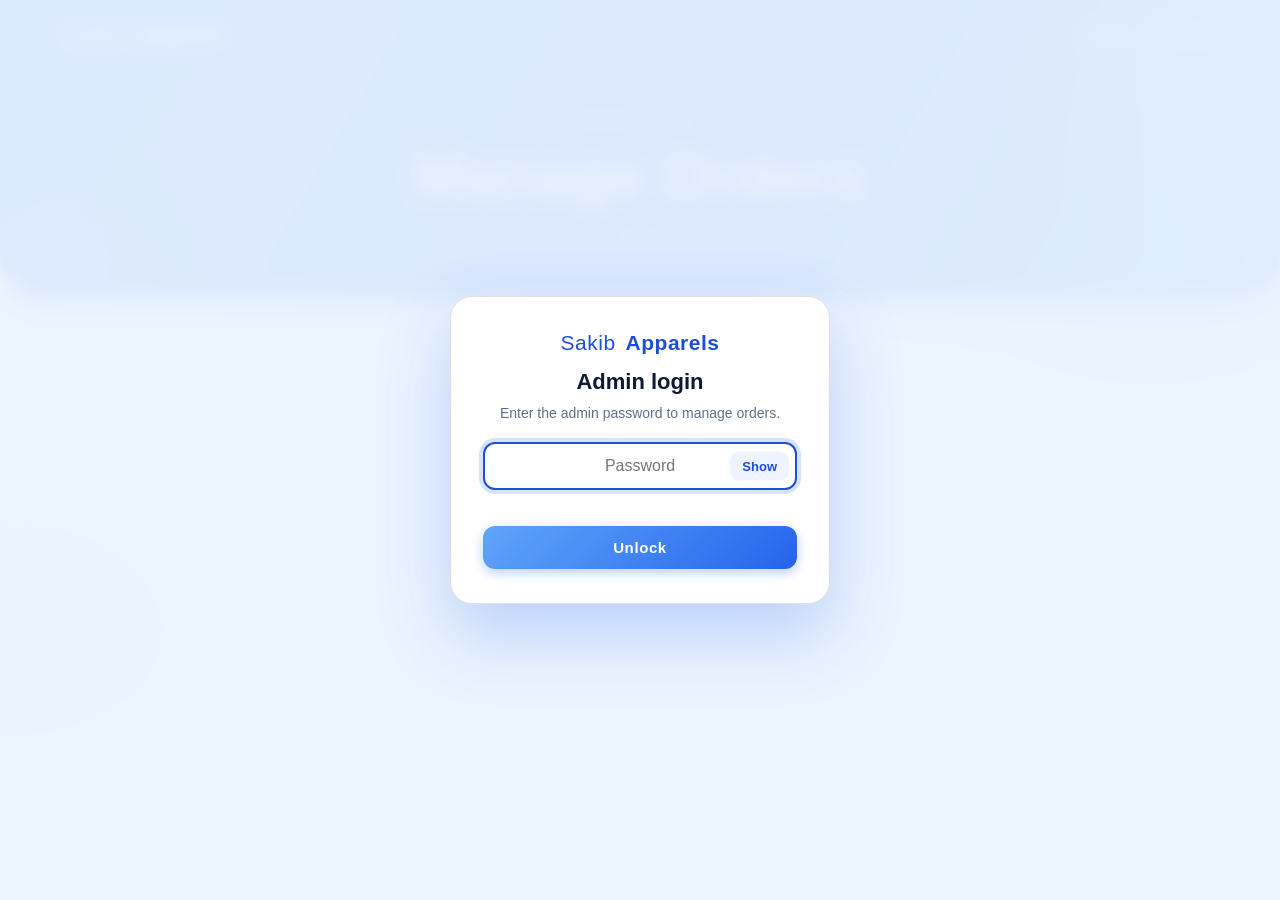
==== commit bc63865e: "Add files via upload" ====
--- a/admin-panel.html
+++ b/admin-panel.html
@@ -45,12 +45,12 @@
 window.__dirty=()=>dirty;
 function mark(v){dirty=v;st.textContent=v?"Unsaved changes":"All changes saved";st.className="status "+(v?"dirty":"");}
 function row(i){draft[cur]=draft[cur]||{};draft[cur][i]=draft[cur][i]||{};return draft[cur][i];}
-function setF(i,f,v){const r=row(i); if(v) r[f]=v; else delete r[f]; mark(true);}
+function setF(i,f,v){const r=row(i); if(f==="img") delete r.imgId; if(v) r[f]=v; else delete r[f]; mark(true);}
 function render(){
   const o=ORDERS.find(x=>x.id===cur); let h="";
   for(let i=1;i<=designCount(draft,o);i++){ const r=getRow(draft,cur,i);
-    h+=`<tr data-i="${i}"${flash.has(cur+"_"+i)?' class="flash"':""}><td class="name" data-label="Design">Design ${i}</td><td data-label="Name"><input class="cell name-in" placeholder="Product name" value="${esc(r.name)}" oninput="setF(${i},'name',this.value.trim())"></td><td data-label="Products"><input class="cell pc-in" inputmode="numeric" placeholder="0" value="${esc(r.products)}" oninput="setF(${i},'products',this.value.trim())"></td><td data-label="Image">${r.img?`<img class="thumb" src="${r.img}">`:'<div class="ph">&#9707;</div>'}
-    <div class="btns"><button class="btn" onclick="up(${i})">${r.img?"Replace":"Upload"}</button>${r.img?`<button class="btn sec" onclick="rm(${i})">Remove</button>`:""}</div></td>`+
+    h+=`<tr data-i="${i}"${flash.has(cur+"_"+i)?' class="flash"':""}><td class="name" data-label="Design">Design ${i}</td><td data-label="Name"><input class="cell name-in" placeholder="Product name" value="${esc(r.name)}" oninput="setF(${i},'name',this.value.trim())"></td><td data-label="Products"><input class="cell pc-in" inputmode="numeric" placeholder="0" value="${esc(r.products)}" oninput="setF(${i},'products',this.value.trim())"></td><td data-label="Image">${imgEl(r,"thumb","Design "+i)}
+    <div class="btns"><button class="btn" onclick="up(${i})">${hasImg(r)?"Replace":"Upload"}</button>${hasImg(r)?`<button class="btn sec" onclick="rm(${i})">Remove</button>`:""}</div></td>`+
     COLS.map(c=>`<td data-label="${c[1]}"><input class="cell" value="${esc(r[c[0]])}" oninput="setF(${i},'${c[0]}',this.value.trim())"></td>`).join("")+`<td class="act"><button class="btn sec del" onclick="delD(${i})">Delete</button></td></tr>`; }
   $("b").innerHTML=h||'<tr><td colspan="10" style="height:120px;color:#5f6f8c">No designs yet - press "+ Add design" or drag pictures here</td></tr>';
 }
@@ -112,12 +112,13 @@
 // ---- backup / restore / export
 const today=()=>new Date().toISOString().slice(0,10);
 function download(name,text,type){ const a=document.createElement("a"); a.href=URL.createObjectURL(new Blob([text],{type})); a.download=name; document.body.appendChild(a); a.click(); setTimeout(()=>{ URL.revokeObjectURL(a.href); a.remove(); },1500); }
-$("bk").onclick=()=>{
+$("bk").onclick=async()=>{
   if(dirty && !confirm("You have unsaved changes. They will NOT be in this backup. Continue?")) return;
+  const c=chip("Preparing backup..."); await IMG_READY; c.remove(); // every picture goes into the backup
   const s=load(), out={app:"xyz-orders",version:2,exportedAt:new Date().toISOString(),orderCount:ORDERS.length,orders:[]};
   ORDERS.forEach(o=>{
     const n=designCount(s,o), ds=[];
-    for(let i=1;i<=n;i++){ const r=getRow(s,o.id,i), x={}; ["name","products","qty","cutting","print","sewing","finishing","img"].forEach(k=>{ if(r[k]) x[k]=r[k]; }); ds.push(x); }
+    for(let i=1;i<=n;i++){ const r=getRow(s,o.id,i), x={}; ["name","products","qty","cutting","print","sewing","finishing"].forEach(k=>{ if(r[k]) x[k]=r[k]; }); const im=imgSrc(r); if(im) x.img=im; ds.push(x); }
     out.orders.push({id:o.id,date:(s._dates||{})[o.id]||"",name:(s._titles||{})[o.id]||"",note:(s._notes||{})[o.id]||"",products:(s._products||{})[o.id]||"",designs:ds});
   });
   download("xyz-orders-backup-"+today()+".json",JSON.stringify(out),"application/json");
--- a/style.css
+++ b/style.css
@@ -484,3 +484,11 @@
 
 /* nothing behind the login is shown until the password is confirmed */
 body:not(.ready) main{visibility:hidden}
+
+/* picture still loading */
+@keyframes imgShimmer{from{background-position:200% 0}to{background-position:-200% 0}}
+img.imgload{background:linear-gradient(90deg,#eef4ff 25%,#dbe8ff 50%,#eef4ff 75%);background-size:200% 100%;animation:imgShimmer 1.4s linear infinite}
+.vw-img.imgload{width:100%;height:300px}
+
+/* no square icon before the company name */
+.brand::before{content:none!important;display:none!important}
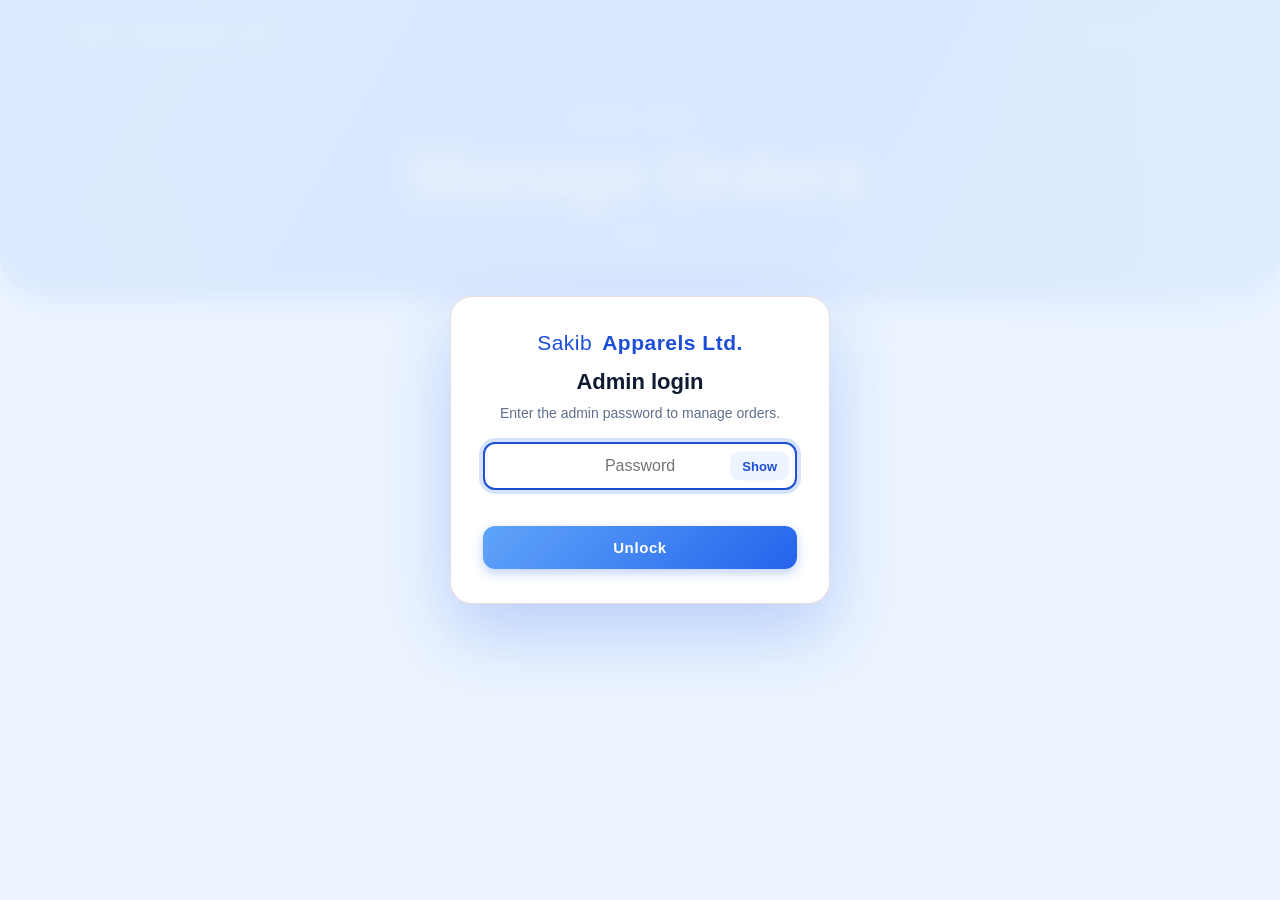
==== commit a2365fd6: "Add files via upload" ====
--- a/admin-panel.html
+++ b/admin-panel.html
@@ -1,7 +1,7 @@
 <!doctype html><html lang="en"><head><meta charset="utf-8"><meta name="viewport" content="width=device-width,initial-scale=1">
 <title>Admin Panel - Sakib Apparels Ltd</title>
 <link rel="preconnect" href="https://fonts.googleapis.com"><link href="https://fonts.googleapis.com/css2?family=Inter:wght@400;500;600&family=Playfair+Display:wght@500;600&display=swap" rel="stylesheet"><link rel="stylesheet" href="style.css"></head><body>
-<div class="top"><div class="topbar"><a class="brand" href="index.html">Sakib <b>Apparels</b></a><div class="nav"><a href="index.html">Home</a><a href="admin.html">Orders</a></div></div>
+<div class="top"><div class="topbar"><a class="brand" href="index.html">Sakib <b>Apparels Ltd.</b></a><div class="nav"><a href="index.html">Home</a><a href="admin.html">Orders</a></div></div>
 <section class="hero"><div class="eyebrow">Admin Panel</div><h1>Manage Orders</h1><div class="rule"></div></section></div>
 <main>
 <div class="tabs" id="tabs"></div>
--- a/style.css
+++ b/style.css
@@ -379,23 +379,35 @@
 .wrap.drop{outline:3px dashed #2563eb;outline-offset:-6px;background:#eaf2ff}
 .toolbar{gap:10px}
 
-/* ===== phones: tables become one card per design ===== */
+/* ===== phones: one compact card per design (small picture, numbers in one row) ===== */
 @media(max-width:760px){
   .wrap{overflow:visible;border:0;background:none;box-shadow:none;max-height:none}
-  table,thead,tbody,tfoot,tr,td{display:block;width:100%;min-width:0}
+  table,thead,tbody,tfoot{display:block;width:100%;min-width:0}
   thead{display:none}
-  tbody tr,tfoot tr{background:#fff;border:1px solid var(--line);border-radius:16px;margin:0 0 12px;padding:6px 12px;box-shadow:0 4px 14px rgba(37,99,235,.08)}
+  tbody tr,tfoot tr{display:grid;grid-template-columns:64px repeat(4,1fr);column-gap:8px;row-gap:4px;align-items:center;background:#fff;border:1px solid var(--line);border-radius:14px;margin:0 0 10px;padding:10px;box-shadow:0 3px 10px rgba(37,99,235,.07)}
   tbody tr:nth-child(even){background:#fff}
-  td{display:flex;justify-content:space-between;align-items:center;gap:12px;border:0;padding:8px 2px;text-align:right;height:auto}
-  td::before{content:attr(data-label);color:var(--mute);font-size:11px;letter-spacing:.1em;text-transform:uppercase;text-align:left;flex:none}
-  td.name{font-size:17px;padding-left:2px}
-  td.name::before{content:"";}
-  td.pname{max-width:none}
-  td .btns{justify-content:flex-end}
-  td.act{justify-content:flex-end}td.act::before{content:""}
-  input.cell,.cell.name-in{width:150px}
-  tfoot td.name{justify-content:flex-start}
-  tfoot td[colspan]{display:flex}
+  tbody tr:hover{background:#fff}
+  td{display:block;border:0;padding:0;height:auto;text-align:left;min-width:0}
+  td.name{grid-column:2/-1;grid-row:1;font-size:15px;font-weight:700;padding:0;white-space:normal}
+  td[data-label="Name"]{grid-column:2/-1;grid-row:2;max-width:none}
+  td[data-label="Products"]{grid-column:2/4;grid-row:3;display:flex;align-items:center;gap:8px}
+  td[data-label="Products"]::before{content:"Products";font-size:10px;letter-spacing:.08em;text-transform:uppercase;color:var(--mute)}
+  td[data-label="Image"]{grid-column:1;grid-row:1/span 3;align-self:start}
+  td[data-label="Image"] .thumb,td[data-label="Image"] .ph{width:64px;height:64px;margin:0}
+  td[data-label="Image"] .btns{display:none}
+  td[data-label="Qty"]{grid-column:1}td[data-label="Cutting"]{grid-column:2}td[data-label="Print"]{grid-column:3}td[data-label="Sewing"]{grid-column:4}td[data-label="Finishing"]{grid-column:5}
+  td[data-label="Qty"],td[data-label="Cutting"],td[data-label="Print"],td[data-label="Sewing"],td[data-label="Finishing"]{grid-row:4;text-align:center;margin-top:6px;padding-top:6px;border-top:1px solid var(--line);font-weight:600;font-size:14px}
+  td[data-label="Qty"]::before,td[data-label="Cutting"]::before,td[data-label="Print"]::before,td[data-label="Sewing"]::before,td[data-label="Finishing"]::before{content:attr(data-label);display:block;font-size:9px;letter-spacing:.06em;text-transform:uppercase;color:var(--mute);font-weight:600;margin-bottom:3px}
+  td input.cell,td .cell.name-in{width:100%;padding:7px 4px;font-size:13px}
+  td .cell.name-in{text-align:left;padding-left:8px}
+  td input.cell.pc-in{width:70px}
+  td.act{grid-column:4/-1;grid-row:3;text-align:right}
+  td.act .btn.sec.del{padding:7px 14px;font-size:13px}
+  td.pname .pn-wrap{gap:4px 10px}
+  tfoot tr{background:#eef4ff}
+  tfoot td{border:0!important;background:none!important}
+  tfoot td.name{grid-column:1/-1;grid-row:1}
+  tfoot td[data-label="Qty"],tfoot td[data-label="Cutting"],tfoot td[data-label="Print"],tfoot td[data-label="Sewing"],tfoot td[data-label="Finishing"]{grid-row:2;margin-top:0;border-top:0}
   .tabs{flex-wrap:nowrap;overflow-x:auto;padding-bottom:6px}
   .tab{flex:none}
   .topbar{padding:14px 16px}
@@ -433,23 +445,10 @@
 .datepill.dark{font-size:12px;padding:5px 12px;margin-bottom:16px}
 .cdate{font-size:11px;padding:4px 10px;margin-top:10px}
 
-/* ===== phones: the picture is the highlight of each card ===== */
+/* phones: picture viewer fields stack */
 @media(max-width:760px){
-  tbody tr{display:flex;flex-direction:column;padding:12px 12px 6px}
-  tbody td[data-label="Image"]{order:-1;display:block;padding:0 0 6px;text-align:center}
-  tbody td[data-label="Image"]::before{content:none}
-  tbody td[data-label="Image"] .thumb,tbody td[data-label="Image"] .ph{width:100%;height:auto;aspect-ratio:4/3;max-height:340px;border-radius:12px;border:0;box-shadow:none;background:#eef4ff}
-  tbody td[data-label="Image"] .thumb{object-fit:contain}
-  tbody td[data-label="Image"] .ph{font-size:34px}
-  tbody td[data-label="Image"] .btns{margin-top:8px}
-  .pn-wrap{justify-content:flex-end}
-  tbody td.name{justify-content:flex-start;font-weight:700}
   .vw-namerow{flex-direction:column}
   .vw-namerow .vw-pc{flex:none}
-  /* home page: big 2x2 pictures */
-  .thumbs{display:grid;grid-template-columns:1fr 1fr;gap:8px;max-width:none}
-  .thumbs img,.thumbs .more{width:100%;height:auto;aspect-ratio:1;font-size:20px}
-  .card .go{top:26px;bottom:auto}
 }
 
 /* ===== order-level product count (home box + order page) ===== */
@@ -473,10 +472,6 @@
 .thumbs .moreimg{position:relative;width:46px;height:46px;border-radius:10px;overflow:hidden;border:2px solid rgba(255,255,255,.9)}
 .thumbs .moreimg img{width:100%;height:100%;border:0;border-radius:0;display:block;animation:none}
 .thumbs .moreimg span{position:absolute;inset:0;display:grid;place-items:center;background:rgba(15,30,80,.55);color:#fff;font-weight:700;font-size:14px}
-@media(max-width:760px){
-  .thumbs .moreimg{width:100%;height:auto;aspect-ratio:1}
-  .thumbs .moreimg span{font-size:24px}
-}
 /* add-design buttons sit above the table */
 .addrow{margin:0 0 12px}
 .addrow .btn.add{margin-top:0}
